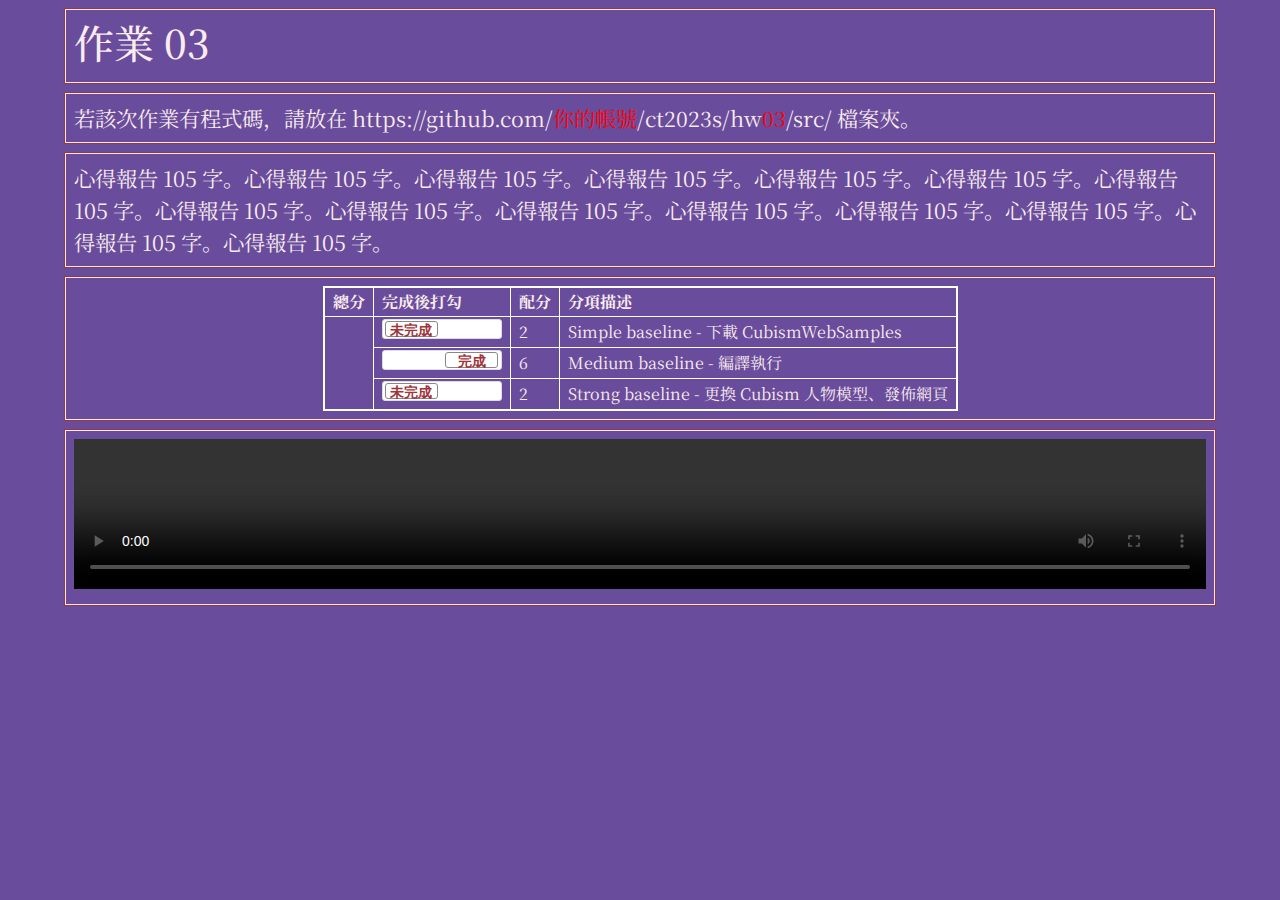
==== hw03/index.html @ 63d11814 "Add files via upload" ====
<!doctype html>
<html lang="zh-Hant-TW">
<head>
<!-- Required meta tags -->
<meta charset="utf-8">
<meta name="viewport" content="width=device-width, initial-scale=1">

<!-- D3, jquery -->
<script src="https://d3js.org/d3.v3.min.js" charset="utf-8"></script>
<script src="https://code.jquery.com/jquery-3.6.0.min.js" charset="utf-8"></script>

<!-- Bootstrap CSS -->
<link href="https://cdn.jsdelivr.net/npm/bootstrap@5.1.1/dist/css/bootstrap.min.css" rel="stylesheet">
<script src="https://cdn.jsdelivr.net/npm/bootstrap@5.1.1/dist/js/bootstrap.bundle.min.js"></script>

<title>作品集 Portfolio</title>
<style type="text/css">
  @import url('https://fonts.googleapis.com/css2?family=Noto+Serif+JP:wght@200&display=swap');

  table {
  border-collapse: collapse;
  border: 2px solid white; /* rgba(217,140,144,1) */
  font-size:  12pt;
  margin-left: auto;
  margin-right: auto;
  }

  td,
  th {
  border: 1px solid white;
  padding: 2px 8px;
  }

  .flipswitch
  {
      position: relative;
      background: white;
      width: 120px;
      height: 20px;
      -webkit-appearance: initial;
      border-radius: 3px;
      -webkit-tap-highlight-color: rgba(0, 0, 0, 0);
      outline:none;
      font-size: 14px;
      font-family: Trebuchet, Arial, sans-serif;
      font-weight: bold;
      cursor:pointer;
      border:1px solid #ddd;
  }
  .flipswitch:after
  {
      position:absolute;
      top:5%;
      display:block; 
      line-height:16px;
      width:45%;
      height:90%;
      background:#fff;
      box-sizing:border-box;
      text-align:center;
      transition: all 0.3s ease-in 0s; 
      color:rgba(159,53,58,1);
      border:#888 1px solid;
      border-radius:3px;
  }
  .flipswitch:after
  {
      left:2%;
      content: "未完成";
  }
  .flipswitch:checked:after
  {
      left:53%;
      content: "完成";
  }

  body {
    background-color: rgb(106, 76, 156); /* #6A4C9C */
    color: rgb(106, 76, 156);
    font-family: 'Noto Serif JP', serif;
  }

  .container-fluid {
    width:  90%;
  }

  .hw12 {
    border: 1px solid rgb(159, 53, 58);
    margin-top: 8px;
    margin-bottom: 8px;
  }

  .twenty {
    border: 1px solid #f9eced;
    color: #f9eced;
    padding: 8px;
    font-size: 16pt;
  }

  .twenty:hover {
      box-shadow: 0 0 5px 3px #f9eced;
      color: cyan; 
      text-shadow: 0 0 6px #FFFFFF, 0 0 6px #000000;
  }
</style>
</head>
<body>

<div class="container-fluid">

  <!-- ------------------------------------------------>
  <div class="row hw12">
    <div class="col-md-12 twenty">
      <h1>作業 03</h1>
    </div>
  </div>

  <!-- ------------------------------------------------>
  <div class="row hw12">
    <div class="col-md-12 twenty">
      若該次作業有程式碼，請放在 https://github.com/<span style="color:red;">你的帳號</span>/ct2023s/hw<span style="color:red;">03</span>/src/ 檔案夾。
    </div>
  </div>

  <!-- ------------------------------------------------>
  <div class="row hw12">
    <div class="col-md-12 twenty">
      心得報告 105 字。心得報告 105 字。心得報告 105 字。心得報告 105 字。心得報告 105 字。心得報告 105 字。心得報告 105 字。心得報告 105 字。心得報告 105 字。心得報告 105 字。心得報告 105 字。心得報告 105 字。心得報告 105 字。心得報告 105 字。心得報告 105 字。
    </div>
  </div>

  <!-- ------------------------------------------------>
  <div class="row hw12">
    <div class="col-md-12 twenty">
      <table>
        <tr>
          <th>總分</th>
          <th>完成後打勾</th>
          <th>配分</th>
          <th>分項描述</th>
        </tr>
        <tr>
          <td rowspan="7" id="myTotal"></td>
          <td><input type="checkbox" class="flipswitch" id="myCheckbox1"></td>
          <td id='m1'>2</td>
          <td>Simple baseline - 下載 CubismWebSamples</td>
        </tr>
        <tr>
          <td><input type="checkbox" class="flipswitch" id="myCheckbox2" checked></td>
          <td id='m2'>6</td>
          <td>Medium baseline - 編譯執行 </td>
        </tr>
        <tr>
          <td><input type="checkbox" class="flipswitch" id="myCheckbox3"></td>
          <td id='m3'>2</td>
          <td>Strong baseline - 更換 Cubism 人物模型、發佈網頁 </td>
        </tr>
      </table>
    </div>
  </div>

  <!-- ------------------------------------------------>
  <div class="row hw12">
    <div class="col-md-12 twenty">
      <video id="video1" style="width:100%;max-width:100%;" controls="">
        <source src="https://www.w3schools.com/html/mov_bbb.mp4" type="video/mp4">
      </video>
    </div>
  </div>

  <!-- ------------------------------------------------>

  <!-- ------------------------------------------------>


<script>
  $(function() {
    var f = function() {
      $(this).next().text($(this).is(':checked') ? '做完' : '未做完');
    };
    $('input').change(f).trigger('change');
  });

  d3.select("#myCheckbox1").on("change",update);
  d3.select("#myCheckbox2").on("change",update);
  d3.select("#myCheckbox3").on("change",update);
  d3.select("#myCheckbox4").on("change",update);
  d3.select("#myCheckbox5").on("change",update);
  d3.select("#myCheckbox6").on("change",update);
  d3.select("#myCheckbox7").on("change",update);

  update();
  
  function update(){

    var score = 0;

    if (d3.select("#myCheckbox1").property("checked")){
      score += parseInt(d3.select('#m1').html());
    }

    if (d3.select("#myCheckbox2").property("checked")){
      score += parseInt(d3.select('#m2').html());   
    }

    if (d3.select("#myCheckbox3").property("checked")){
      score += parseInt(d3.select('#m3').html());   
    }

    d3.select("#myTotal").html(score);    
  }
</script>

</body>
</html>
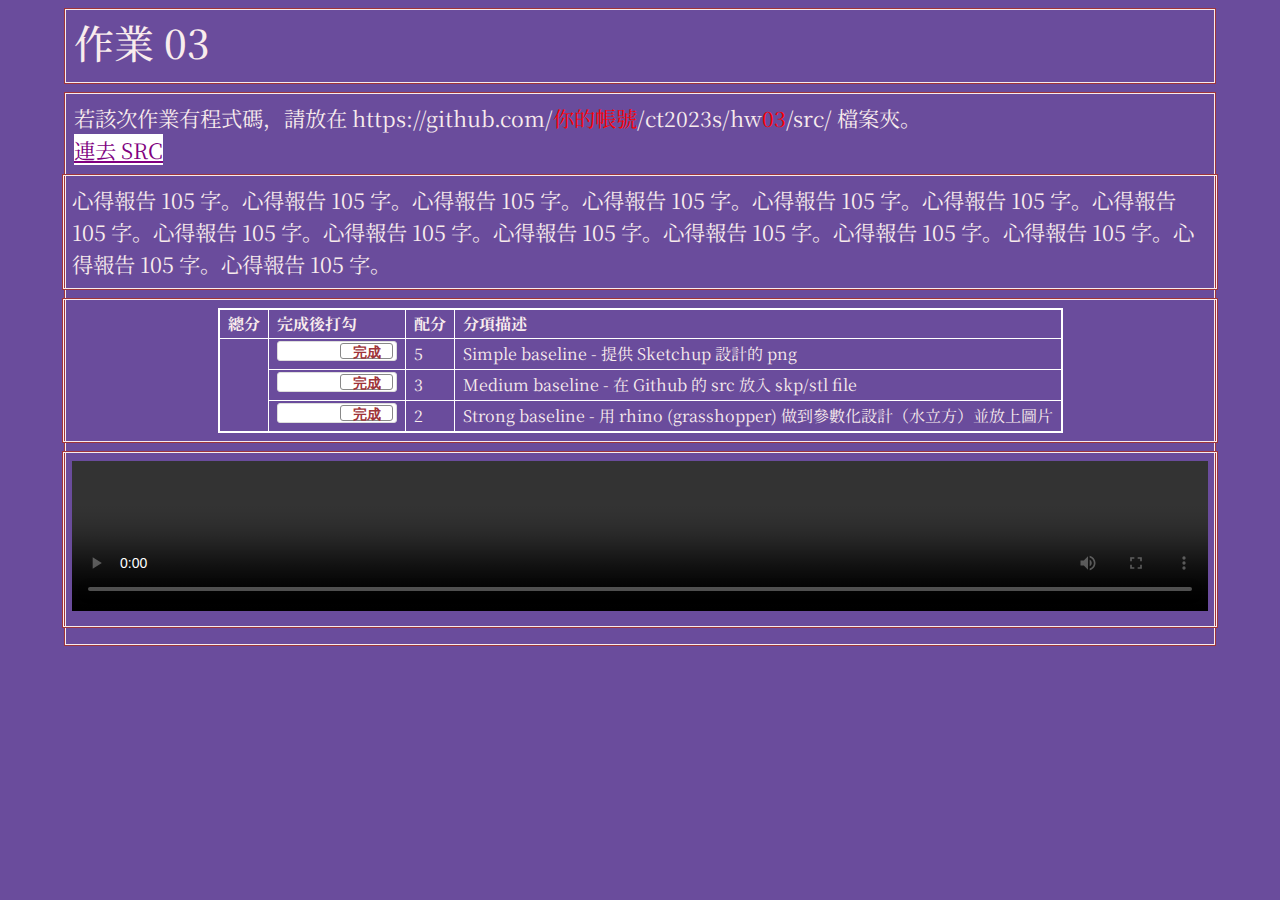
==== commit ff38a803: "2023-05-26-Submit-HW03" ====
--- a/hw03/index.html
+++ b/hw03/index.html
@@ -118,11 +118,13 @@
   <!-- ------------------------------------------------>
   <div class="row hw12">
     <div class="col-md-12 twenty">
-      若該次作業有程式碼，請放在 https://github.com/<span style="color:red;">你的帳號</span>/ct2023s/hw<span style="color:red;">03</span>/src/ 檔案夾。
-    </div>
-  </div>
-
-  <!-- ------------------------------------------------>
+      若該次作業有程式碼，請放在 https://github.com/<span style="color:red;">你的帳號</span>/ct2023s/hw<span style="color:red;">03</span>/src/ 檔案夾。<br>
+      <a href="https://github.com/yopaper/ct2023s/tree/main/hw03/src" style="color:purple; background: #fff;">連去 SRC</a>
+      <!--https://github.com/yopaper/ct2023s/tree/main/hw03>
+    </div>
+  </div>
+
+  <!-------------------------------------------------->
   <div class="row hw12">
     <div class="col-md-12 twenty">
       心得報告 105 字。心得報告 105 字。心得報告 105 字。心得報告 105 字。心得報告 105 字。心得報告 105 字。心得報告 105 字。心得報告 105 字。心得報告 105 字。心得報告 105 字。心得報告 105 字。心得報告 105 字。心得報告 105 字。心得報告 105 字。心得報告 105 字。
@@ -141,19 +143,19 @@
         </tr>
         <tr>
           <td rowspan="7" id="myTotal"></td>
-          <td><input type="checkbox" class="flipswitch" id="myCheckbox1"></td>
-          <td id='m1'>2</td>
-          <td>Simple baseline - 下載 CubismWebSamples</td>
+          <td><input type="checkbox" class="flipswitch" id="myCheckbox1" checked></td>
+          <td id='m1'>5</td>
+          <td>Simple baseline - 提供 Sketchup 設計的 png</td>
         </tr>
         <tr>
           <td><input type="checkbox" class="flipswitch" id="myCheckbox2" checked></td>
-          <td id='m2'>6</td>
-          <td>Medium baseline - 編譯執行 </td>
-        </tr>
-        <tr>
-          <td><input type="checkbox" class="flipswitch" id="myCheckbox3"></td>
+          <td id='m2'>3</td>
+          <td>Medium baseline - 在 Github 的 src 放入 skp/stl file </td>
+        </tr>
+        <tr>
+          <td><input type="checkbox" class="flipswitch" id="myCheckbox3" checked></td>
           <td id='m3'>2</td>
-          <td>Strong baseline - 更換 Cubism 人物模型、發佈網頁 </td>
+          <td>Strong baseline - 用 rhino (grasshopper) 做到參數化設計（水立方）並放上圖片</td>
         </tr>
       </table>
     </div>
@@ -163,7 +165,10 @@
   <div class="row hw12">
     <div class="col-md-12 twenty">
       <video id="video1" style="width:100%;max-width:100%;" controls="">
-        <source src="https://www.w3schools.com/html/mov_bbb.mp4" type="video/mp4">
+        <img src="./src/Result_Image.png" width="100%">
+        <img src="./src/Result_Cat_Front_Image.png" width="100%">
+        <img src="./src/Result_Cat_Back_Image.png" width="100%">
+        <img src="./src/Result_Strong_Image.png" width="100%">
       </video>
     </div>
   </div>
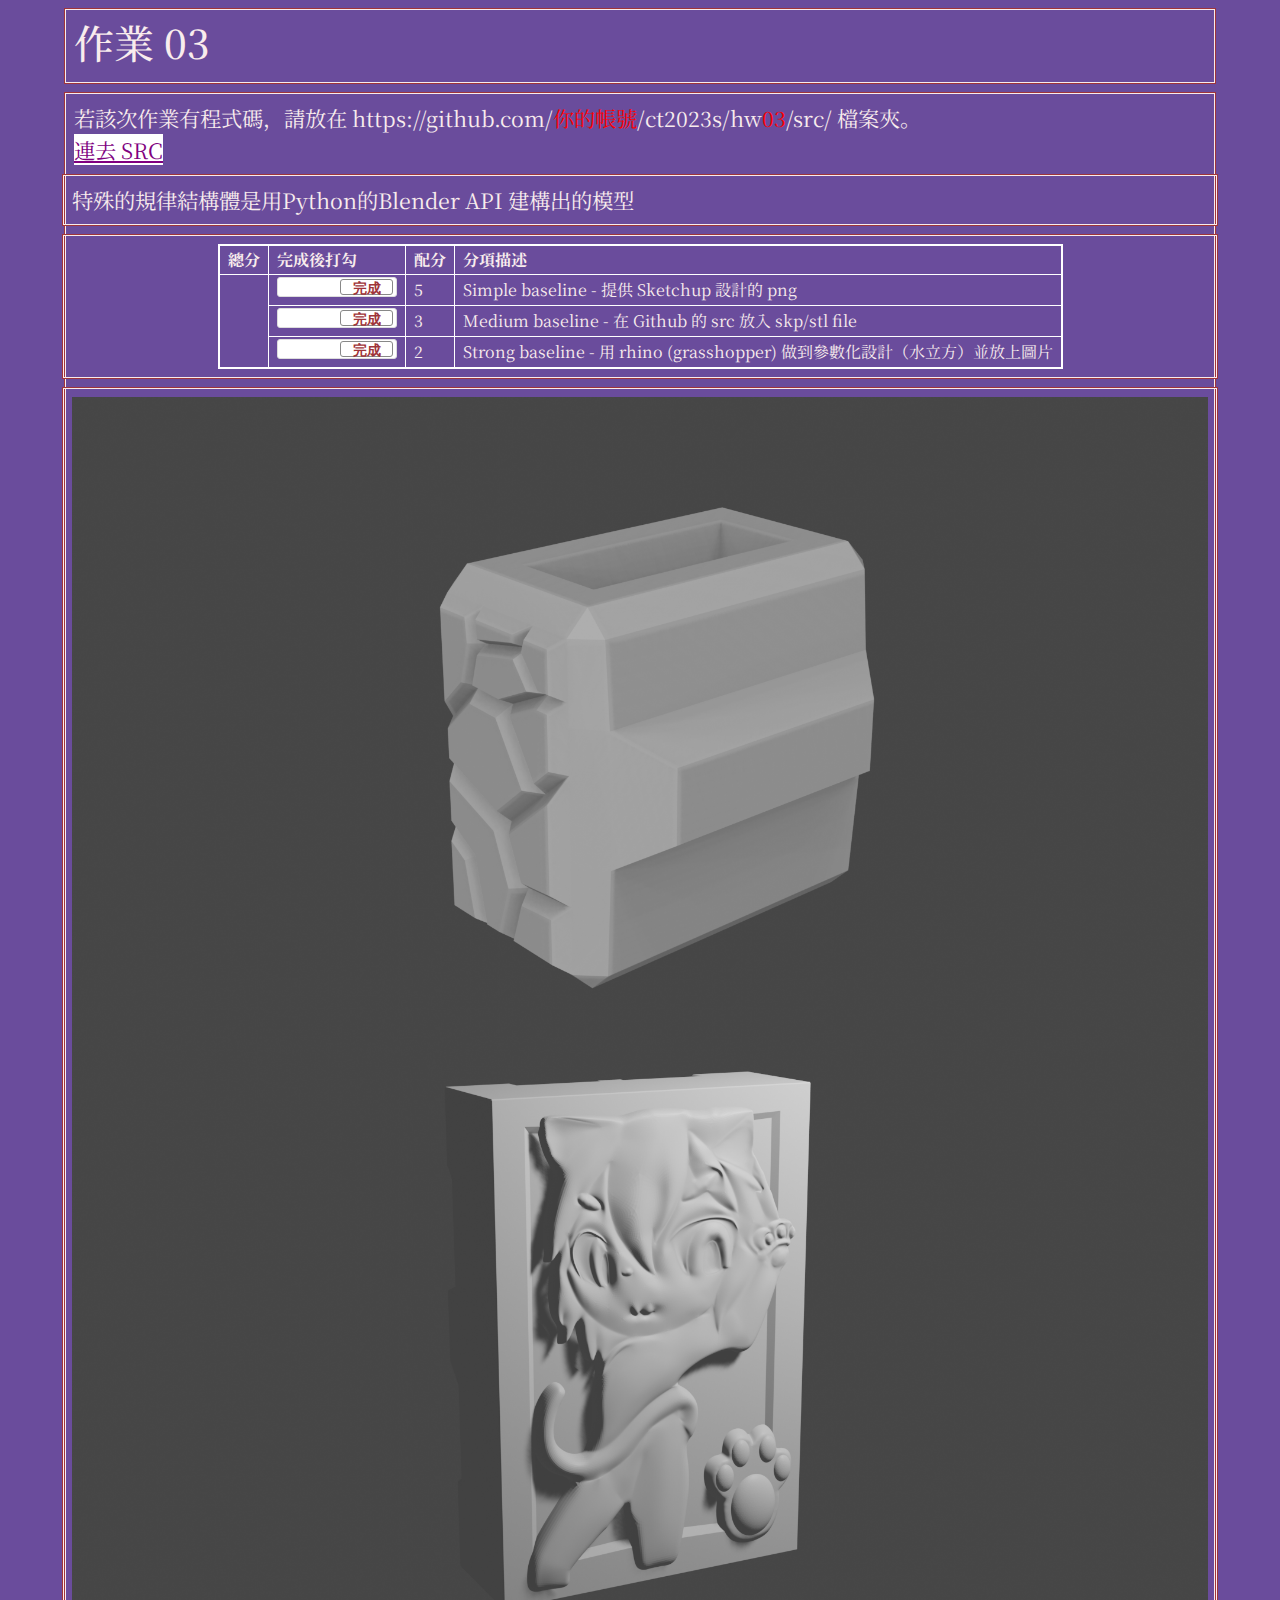
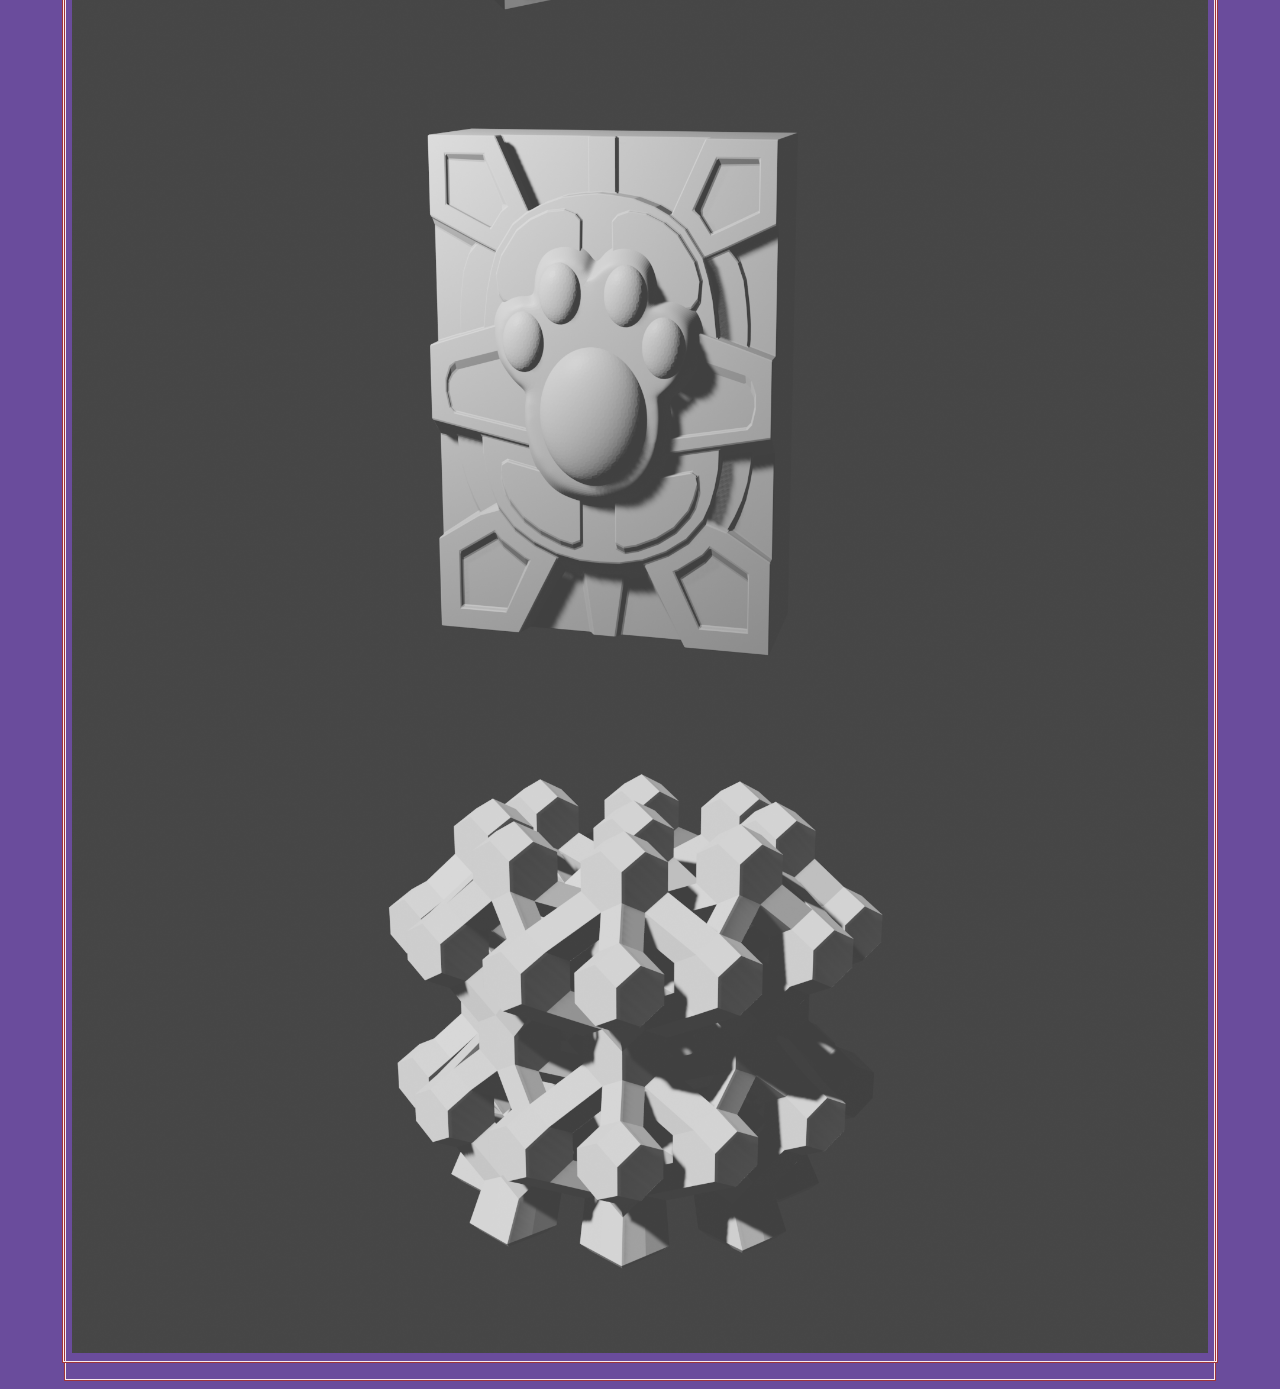
==== commit 15defd9d: "2023-05-26-Submit-HW03-02" ====
--- a/hw03/index.html
+++ b/hw03/index.html
@@ -127,7 +127,7 @@
   <!-------------------------------------------------->
   <div class="row hw12">
     <div class="col-md-12 twenty">
-      心得報告 105 字。心得報告 105 字。心得報告 105 字。心得報告 105 字。心得報告 105 字。心得報告 105 字。心得報告 105 字。心得報告 105 字。心得報告 105 字。心得報告 105 字。心得報告 105 字。心得報告 105 字。心得報告 105 字。心得報告 105 字。心得報告 105 字。
+      特殊的規律結構體是用Python的Blender API 建構出的模型
     </div>
   </div>
 
@@ -164,12 +164,10 @@
   <!-- ------------------------------------------------>
   <div class="row hw12">
     <div class="col-md-12 twenty">
-      <video id="video1" style="width:100%;max-width:100%;" controls="">
         <img src="./src/Result_Image.png" width="100%">
         <img src="./src/Result_Cat_Front_Image.png" width="100%">
         <img src="./src/Result_Cat_Back_Image.png" width="100%">
         <img src="./src/Result_Strong_Image.png" width="100%">
-      </video>
     </div>
   </div>
 
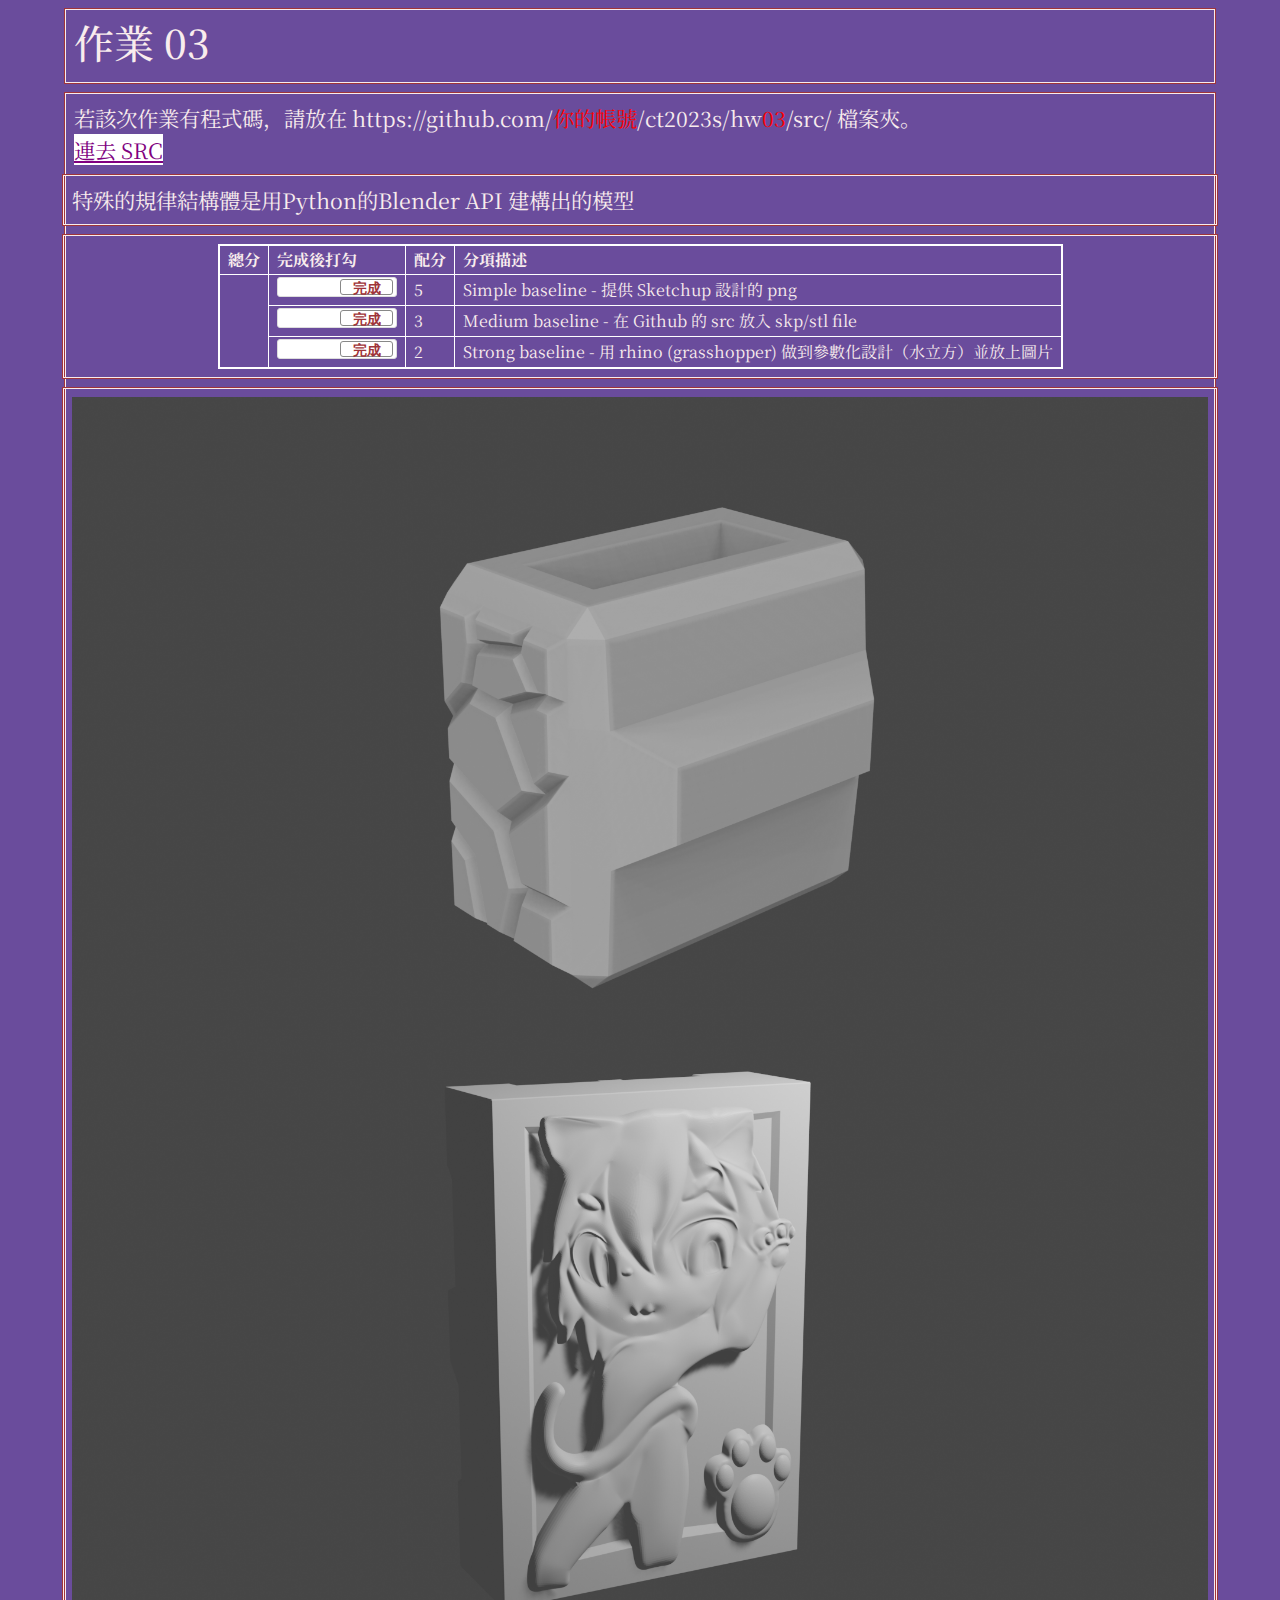
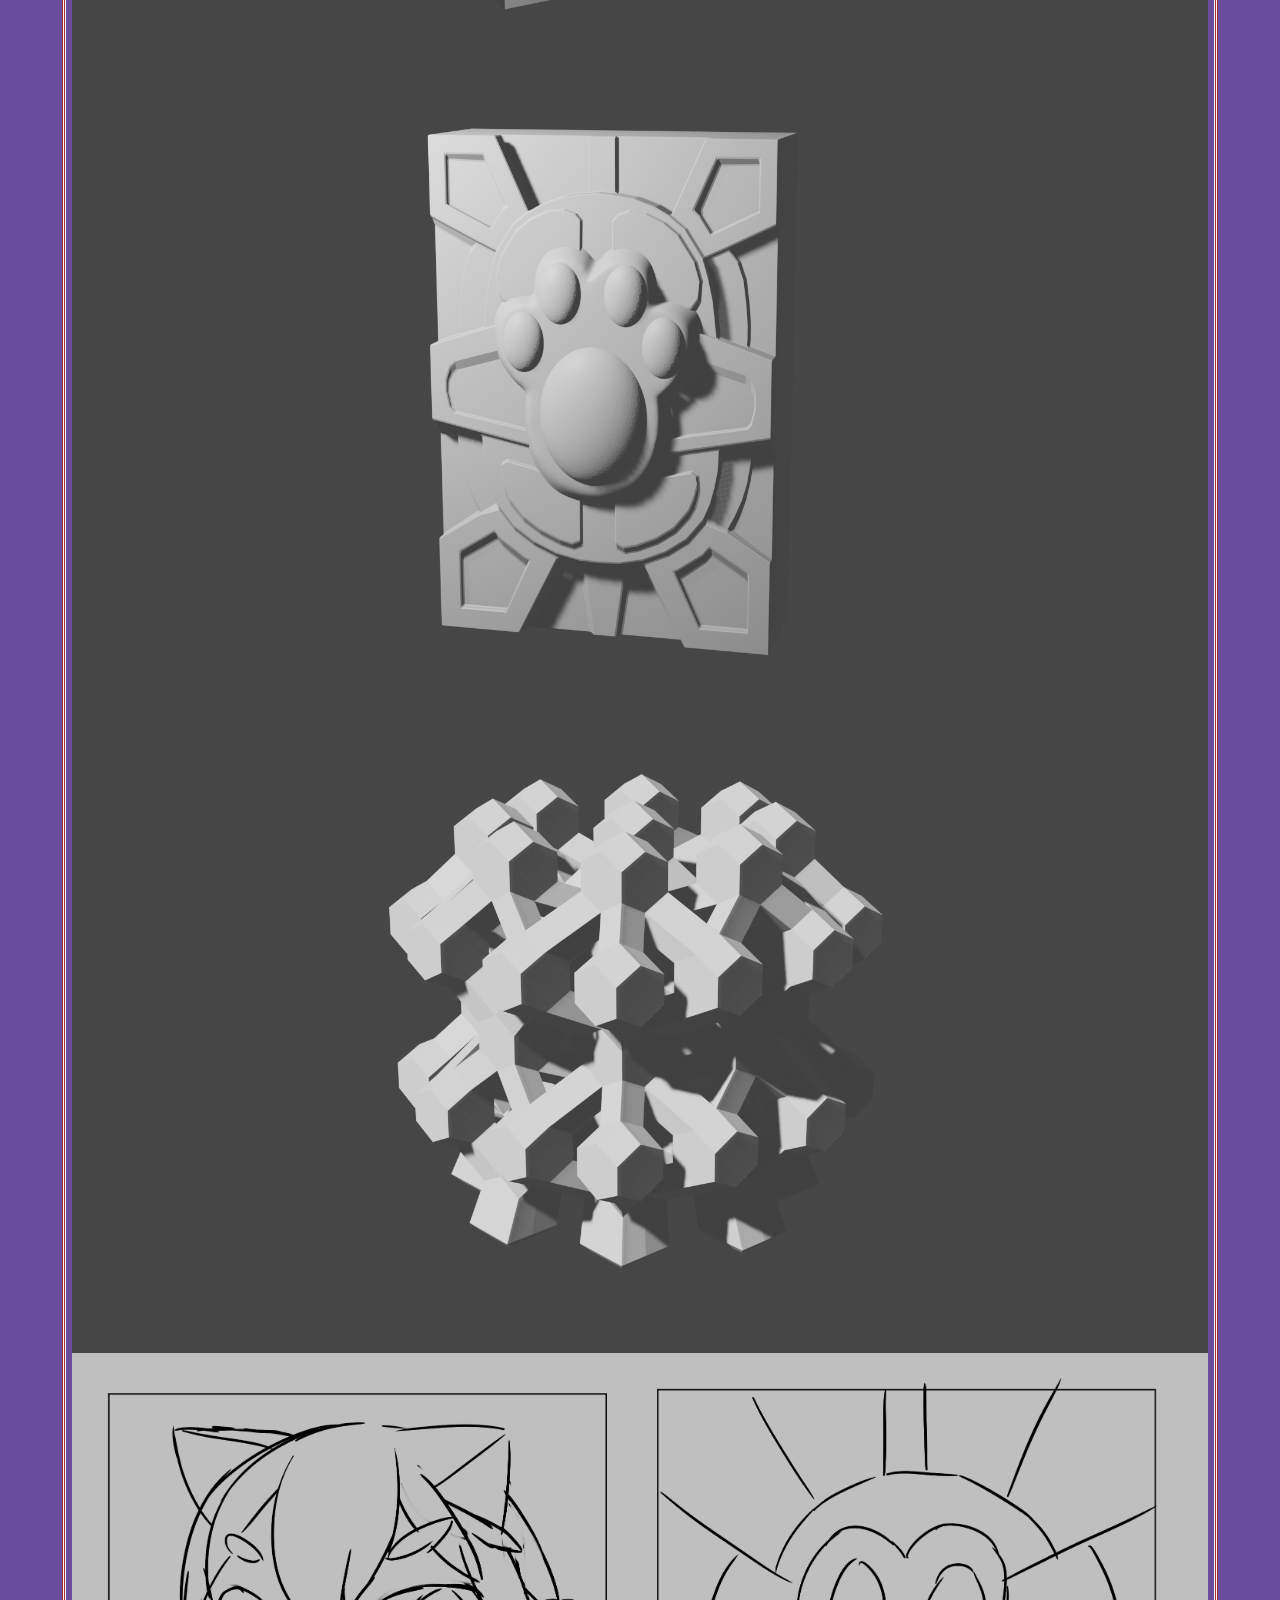
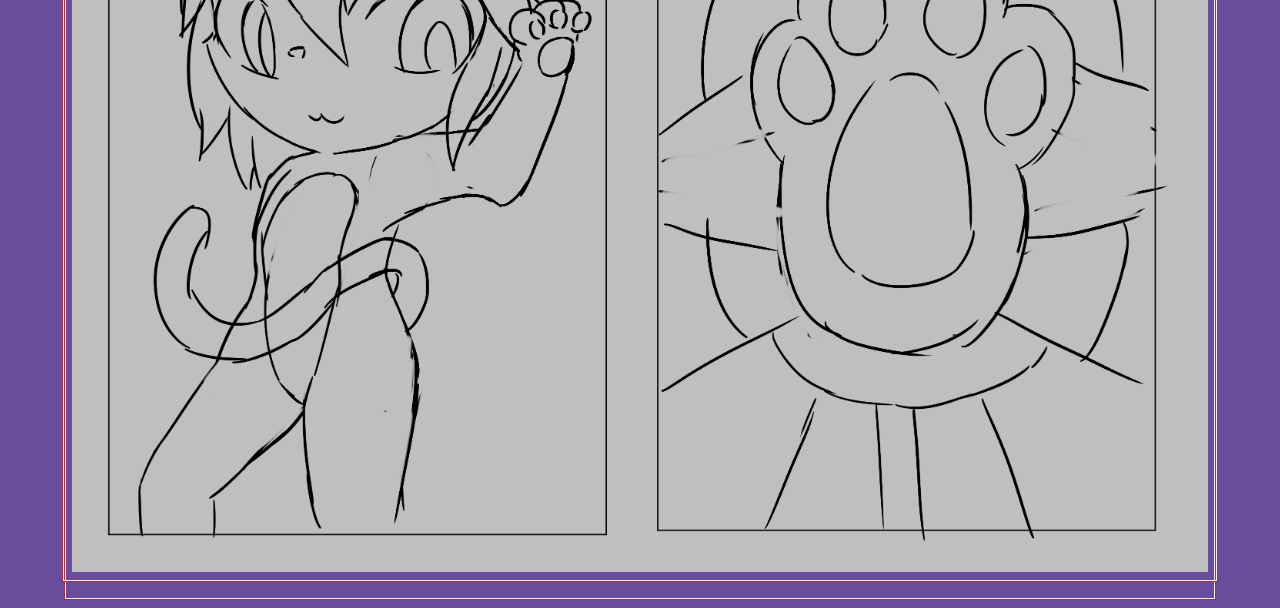
==== commit 0b4a0950: "2023-05-26-Submit-HW03" ====
--- a/hw03/index.html
+++ b/hw03/index.html
@@ -168,6 +168,7 @@
         <img src="./src/Result_Cat_Front_Image.png" width="100%">
         <img src="./src/Result_Cat_Back_Image.png" width="100%">
         <img src="./src/Result_Strong_Image.png" width="100%">
+        <img src="./src/草圖-001.png" width="100%">
     </div>
   </div>
 
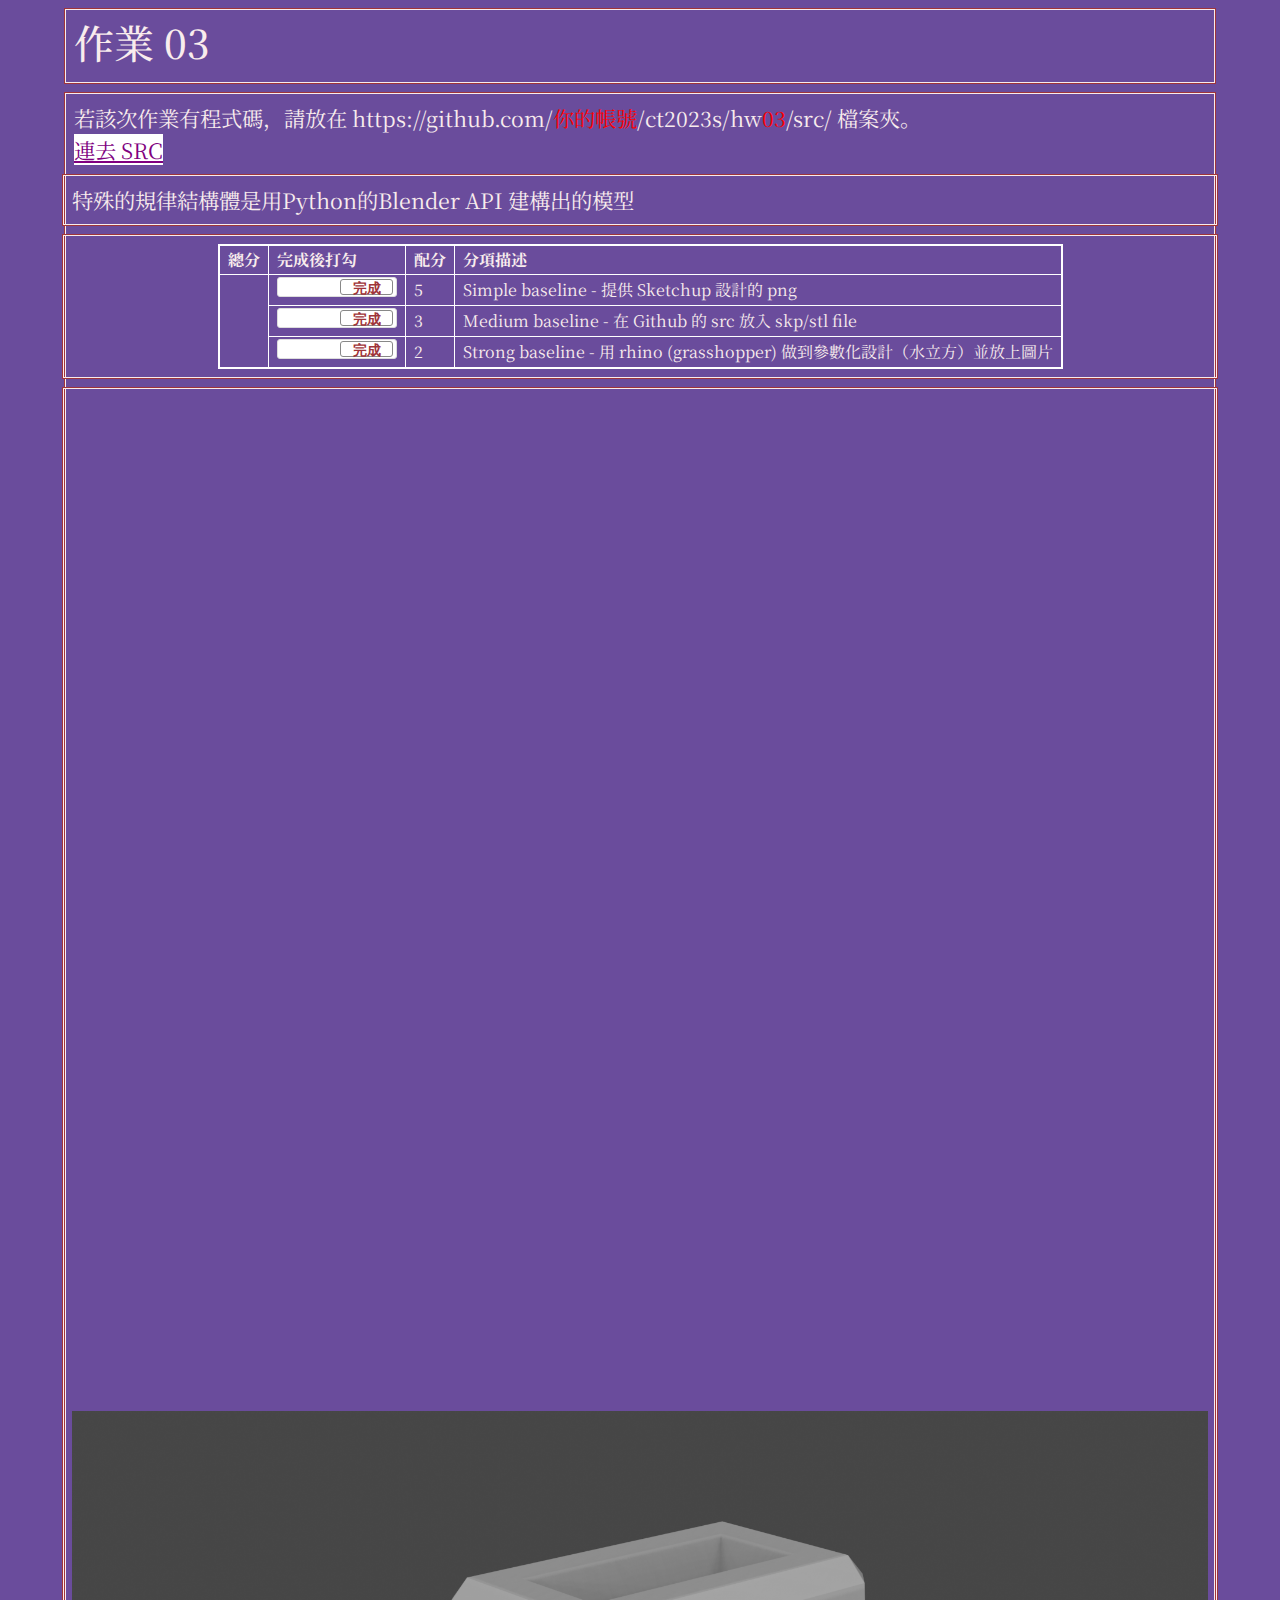
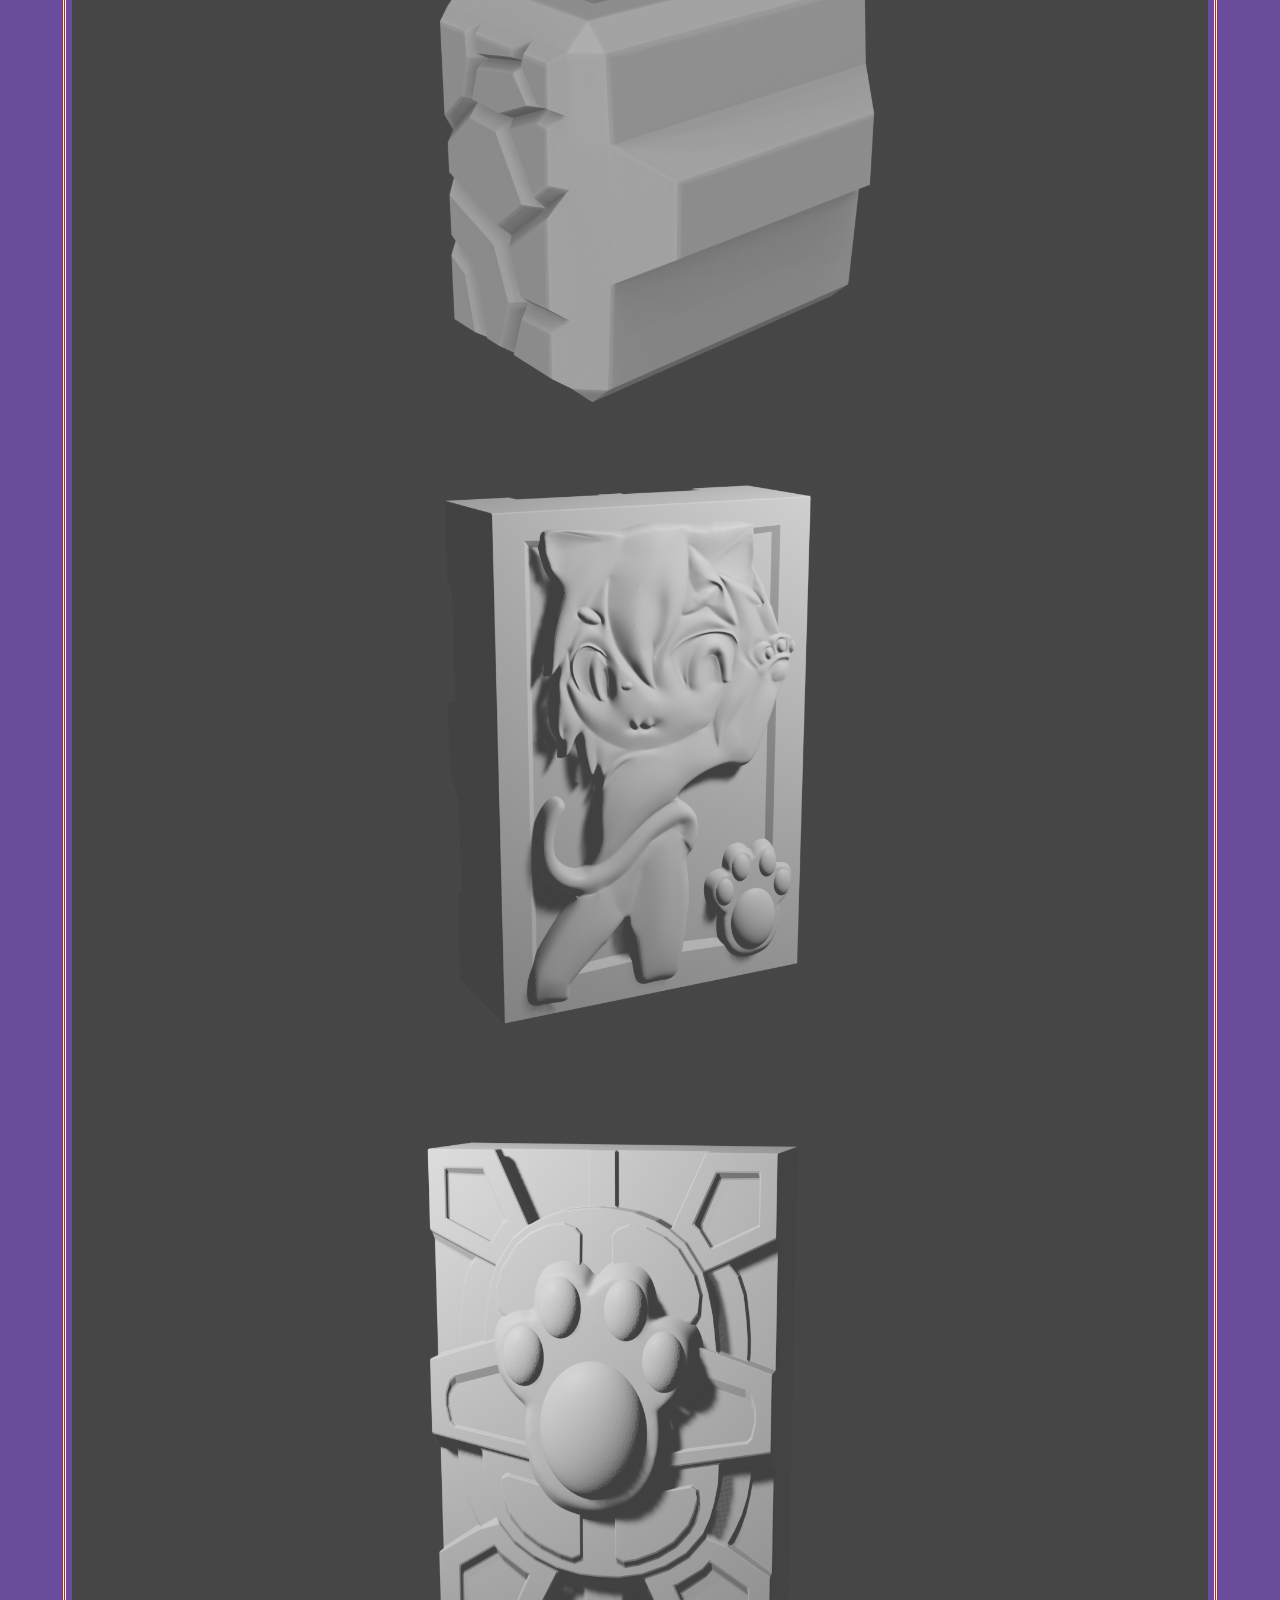
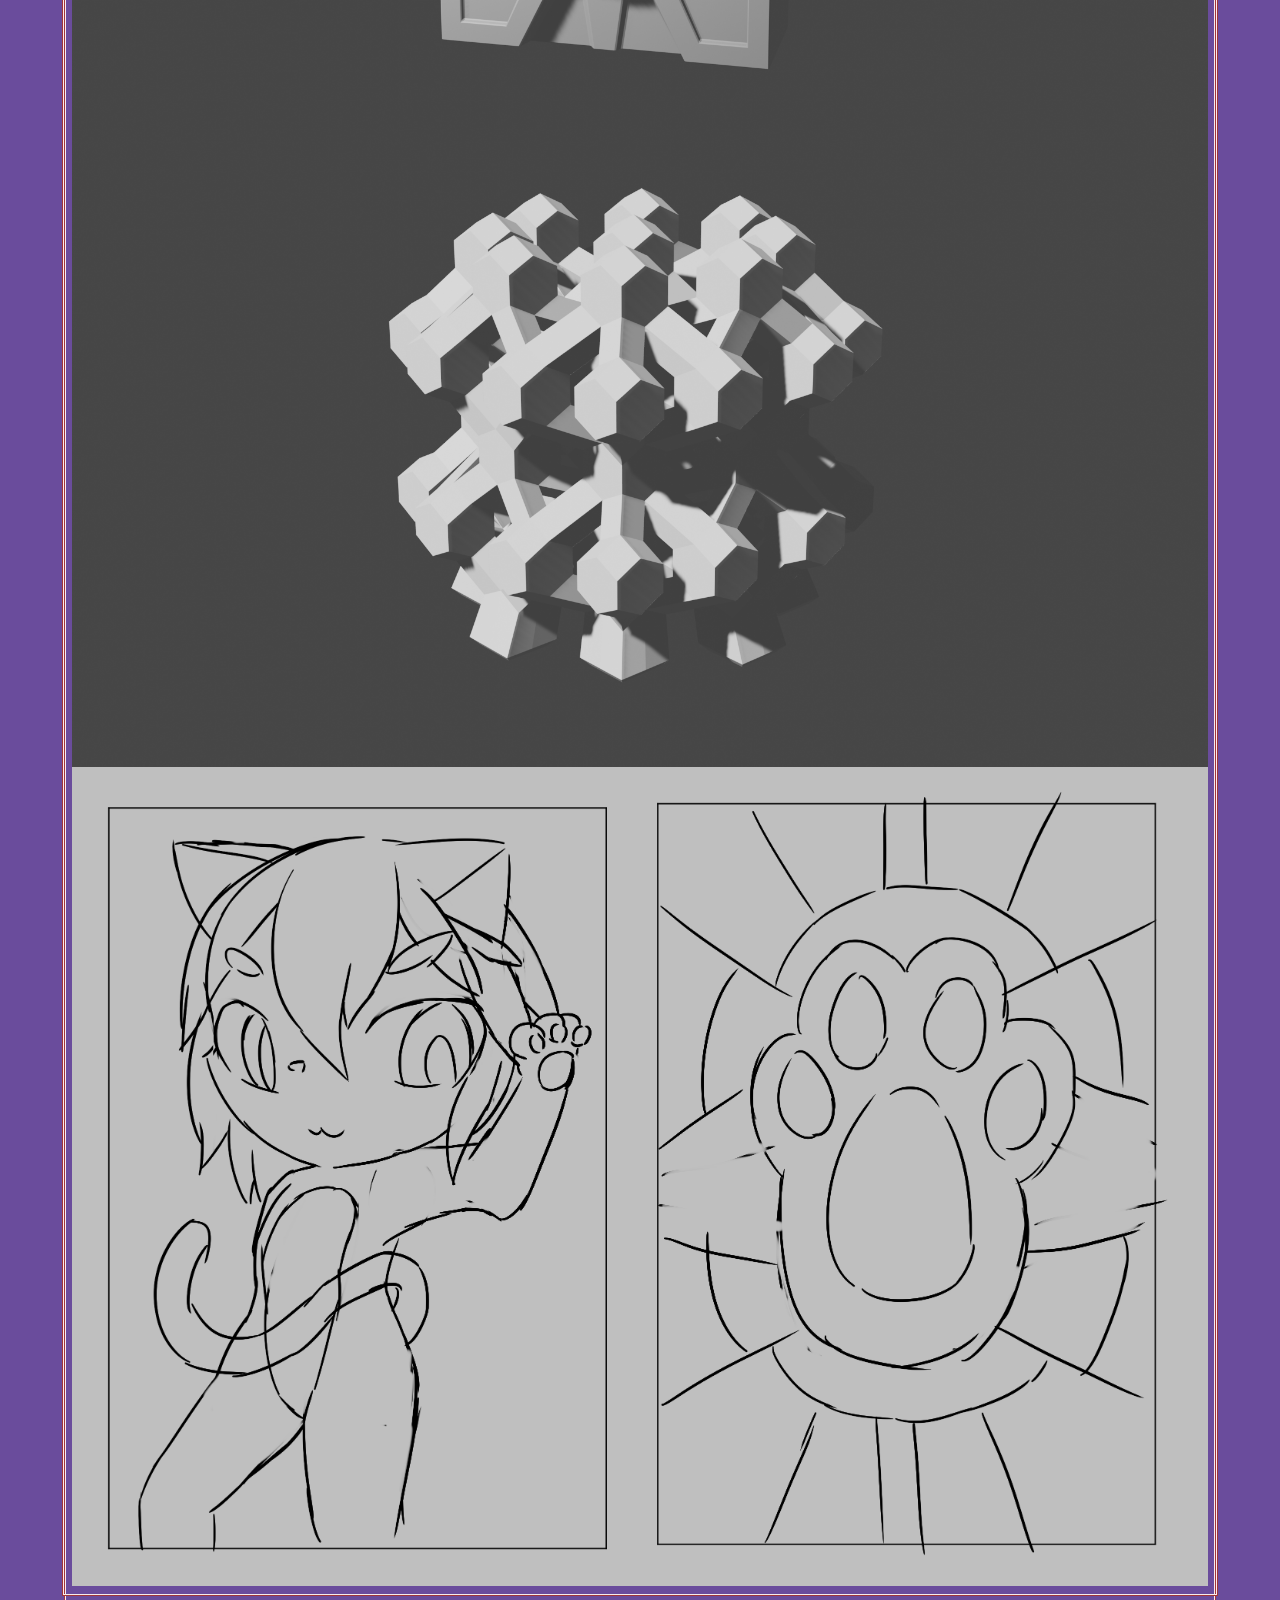
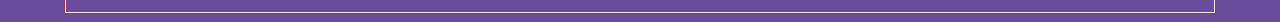
==== commit dc1f65a4: "2023-06-06" ====
--- a/hw03/index.html
+++ b/hw03/index.html
@@ -164,11 +164,16 @@
   <!-- ------------------------------------------------>
   <div class="row hw12">
     <div class="col-md-12 twenty">
+        <iframe width="500pt" height="500pt" src="https://www.youtube.com/embed/DyfJ4cudtY0?&autoplay=1&loop=1&controls=0&playlist=DyfJ4cudtY0" title="《壕溝突破戰車》 TB-SHT-3 (TrenchBreaker) #多砲塔戰車 #陸上戰艦 #MultiTurretTank #LandShip #Shorts" frameborder="0" allow="accelerometer; autoplay; clipboard-write; encrypted-media; gyroscope; picture-in-picture; web-share" allowfullscreen></iframe>
+        <iframe width="500pt" height="500pt" src="https://www.youtube.com/embed/Pi8y98kXG2I?&autoplay=1&loop=1&controls=0&playlist=Pi8y98kXG2I" title="《壕溝突破戰車》 TB-SHT-2 (TrenchBreaker) #多砲塔戰車 #陸上戰艦 #MultiTurretTank #LandShip #Shorts" frameborder="0" allow="accelerometer; autoplay; clipboard-write; encrypted-media; gyroscope; picture-in-picture; web-share" allowfullscreen></iframe>
+        <iframe width="500pt" height="500pt" src="https://www.youtube.com/embed/XBHHGVTfsN4?&autoplay=1&loop=1&controls=0&playlist=XBHHGVTfsN4" title="壕溝突破戰車 TB-SHT-1 (TrenchBreaker) #多砲塔戰車 #陸上戰艦 #MultiTurretTank #LandShip #Shorts" frameborder="0" allow="accelerometer; autoplay; clipboard-write; encrypted-media; gyroscope; picture-in-picture; web-share" allowfullscreen></iframe>
+        <iframe width="500pt" height="500pt" src="https://www.youtube.com/embed/Adx7QEhWwMM?&autoplay=1&loop=1&controls=0&playlist=Adx7QEhWwMM" title="《防空重型坦克》 #多砲塔戰車 #陸上戰艦 #MultiTurretTank #LandShip #Shorts" frameborder="0" allow="accelerometer; autoplay; clipboard-write; encrypted-media; gyroscope; picture-in-picture; web-share" allowfullscreen></iframe>
         <img src="./src/Result_Image.png" width="100%">
         <img src="./src/Result_Cat_Front_Image.png" width="100%">
         <img src="./src/Result_Cat_Back_Image.png" width="100%">
         <img src="./src/Result_Strong_Image.png" width="100%">
         <img src="./src/草圖-001.png" width="100%">
+        
     </div>
   </div>
 
